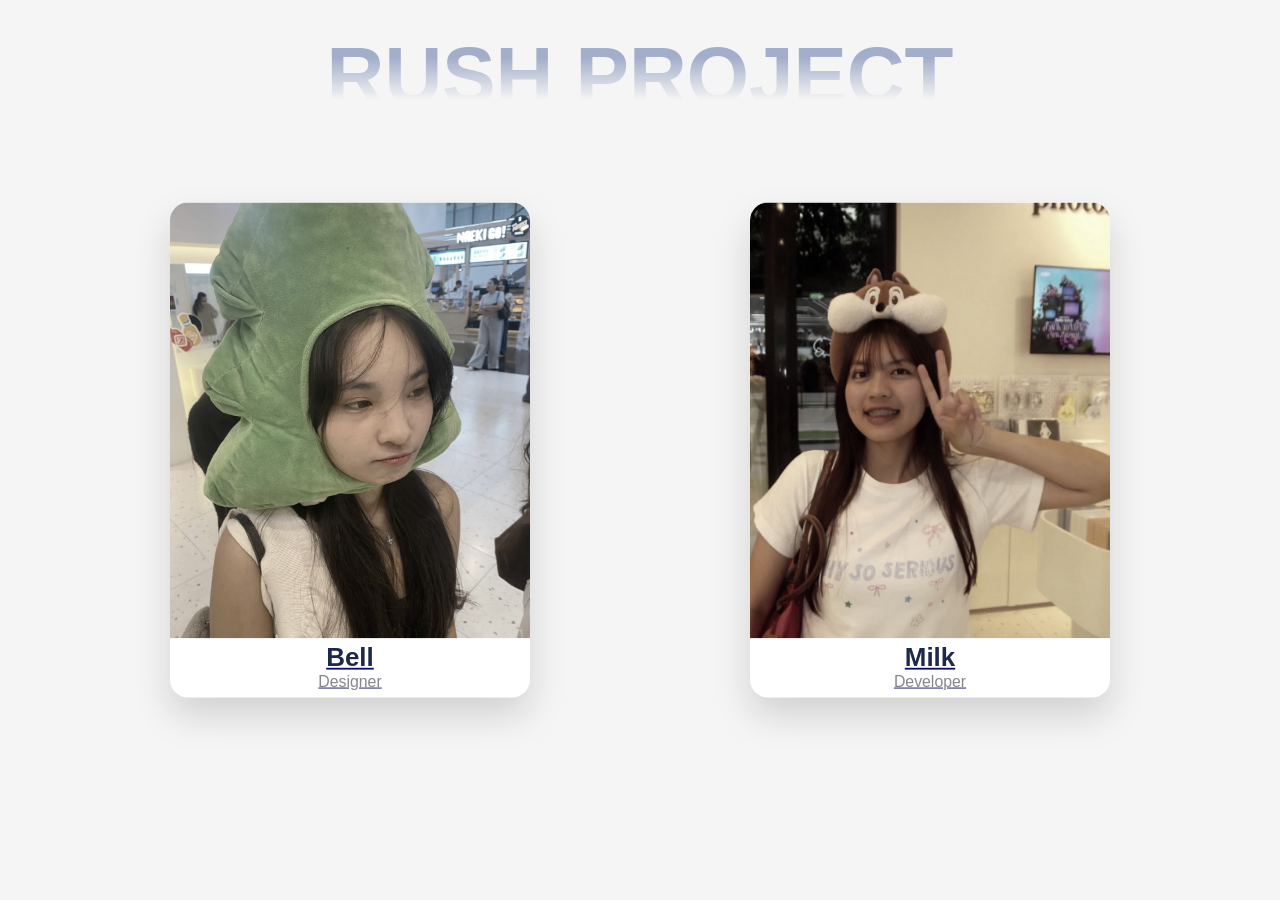
==== rush/main.html @ dc07faa6 "hello" ====
<!DOCTYPE html>
<html lang="en">
<head>
  <meta charset="UTF-8">
  <meta name="viewport" content="width=device-width, initial-scale=1.0">
  <title>Rush Project</title>
  <style>
    * {
      margin: 0;
      padding: 0;
      box-sizing: border-box;
      font-family: -apple-system, BlinkMacSystemFont, "Segoe UI", Roboto, sans-serif;
    }
    body {
      min-height: 100vh;
      display: flex;
      flex-direction: column;
      align-items: center;
      justify-content: center;
      background-color: #f5f5f5;
      overflow: hidden;
    }
    .about-title {
      font-size: 5rem;
      font-weight: 900;
      text-transform: uppercase;
      position: absolute;
      top: 30px;
      left: 50%;
      transform: translateX(-50%);
      white-space: nowrap;
      background: linear-gradient(to bottom, rgb(8 42 123 / 35%) 30%, rgb(255 255 255 / 0%) 76%);
      -webkit-background-clip: text;
      background-clip: text;
      color: transparent;
      pointer-events: none;
    }
    .carousel-container {
      width: 100%;
      max-width: 1100px;
      height: 650px; /* taller container */
      position: relative;
      margin-top: 100px;
      display: flex;
      justify-content: center;
      gap: 80px;
    }
    .card {
      width: 400px;  /* wider */
      height: 550px; /* taller */
      background: white;
      border-radius: 20px;
      overflow: hidden;
      box-shadow: 0 20px 40px rgba(0, 0, 0, 0.15);
      transition: transform 0.6s ease, filter 0.6s ease;
      cursor: pointer;
      display: flex;
      flex-direction: column;
      align-items: center;
    }
    .card img {
      width: 100%;
      height: 88%; /* image fills more space */
      object-fit: cover;
      display: block;
    }

    /* Default positions */
    .card.left { transform: translateX(-50px) scale(0.9); filter: grayscale(60%); }
    .card.right { transform: translateX(50px) scale(0.9); filter: grayscale(60%); }

    /* Hover effect */
    .card:hover {
      transform: scale(1.1) translateY(-20px);
      z-index: 10;
      filter: grayscale(0%);
    }

    .member-info {
      text-align: center;
      margin-top: 5px;
    }
    .member-name {
      color: rgb(8, 42, 123);
      font-size: 1.8rem;
      font-weight: 700;
    }
    .member-role {
      color: #848696;
      font-size: 1.1rem;
    }
  </style>
</head>
<body>
  <h1 class="about-title">Rush Project</h1>

  <div class="carousel-container">
    <!-- Left card (Bell.html) -->
    <a href="Bell.html" class="card left">
      <img src="bell.webp" alt="Bell">
      <div class="member-info">
        <div class="member-name">Bell</div>
        <div class="member-role">Designer</div>
      </div>
    </a>

    <!-- Right card (Milk_er.html) -->
    <a href="milk_er.html" class="card right">
      <img src="milk.webp" alt="Milk">
      <div class="member-info">
        <div class="member-name">Milk</div>
        <div class="member-role">Developer</div>
      </div>
    </a>
  </div>
</body>
</html>
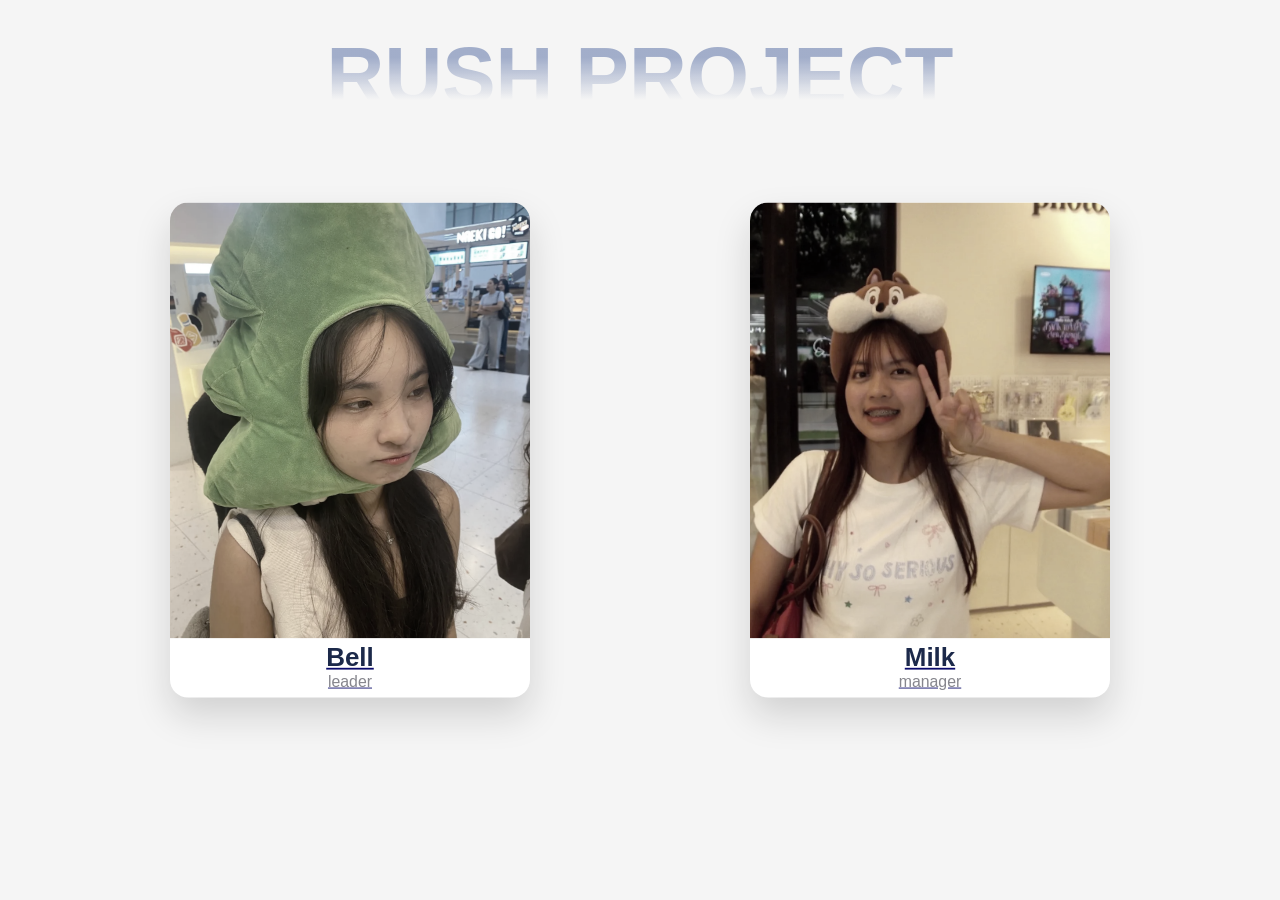
==== commit f57273e1: "hello" ====
--- a/rush/main.html
+++ b/rush/main.html
@@ -100,7 +100,7 @@
       <img src="bell.webp" alt="Bell">
       <div class="member-info">
         <div class="member-name">Bell</div>
-        <div class="member-role">Designer</div>
+        <div class="member-role">leader</div>
       </div>
     </a>
 
@@ -109,7 +109,7 @@
       <img src="milk.webp" alt="Milk">
       <div class="member-info">
         <div class="member-name">Milk</div>
-        <div class="member-role">Developer</div>
+        <div class="member-role">manager</div>
       </div>
     </a>
   </div>
